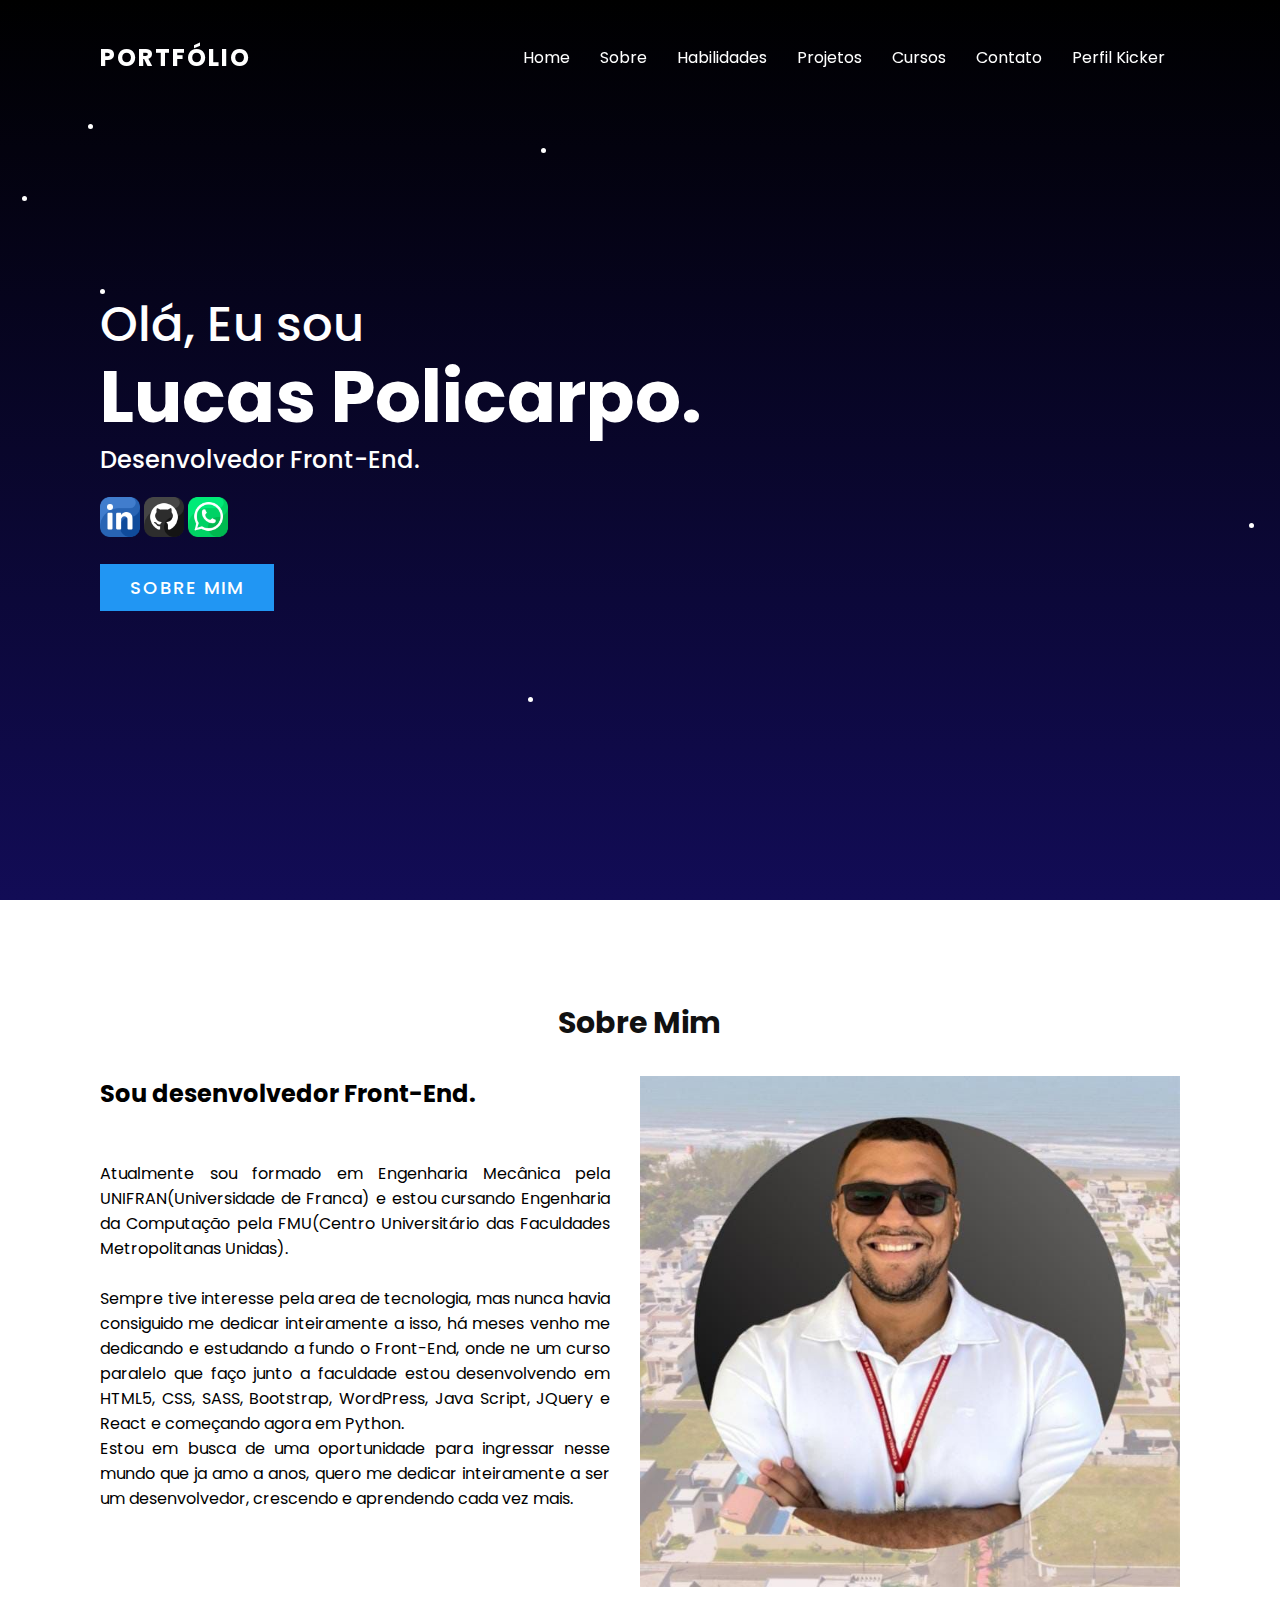
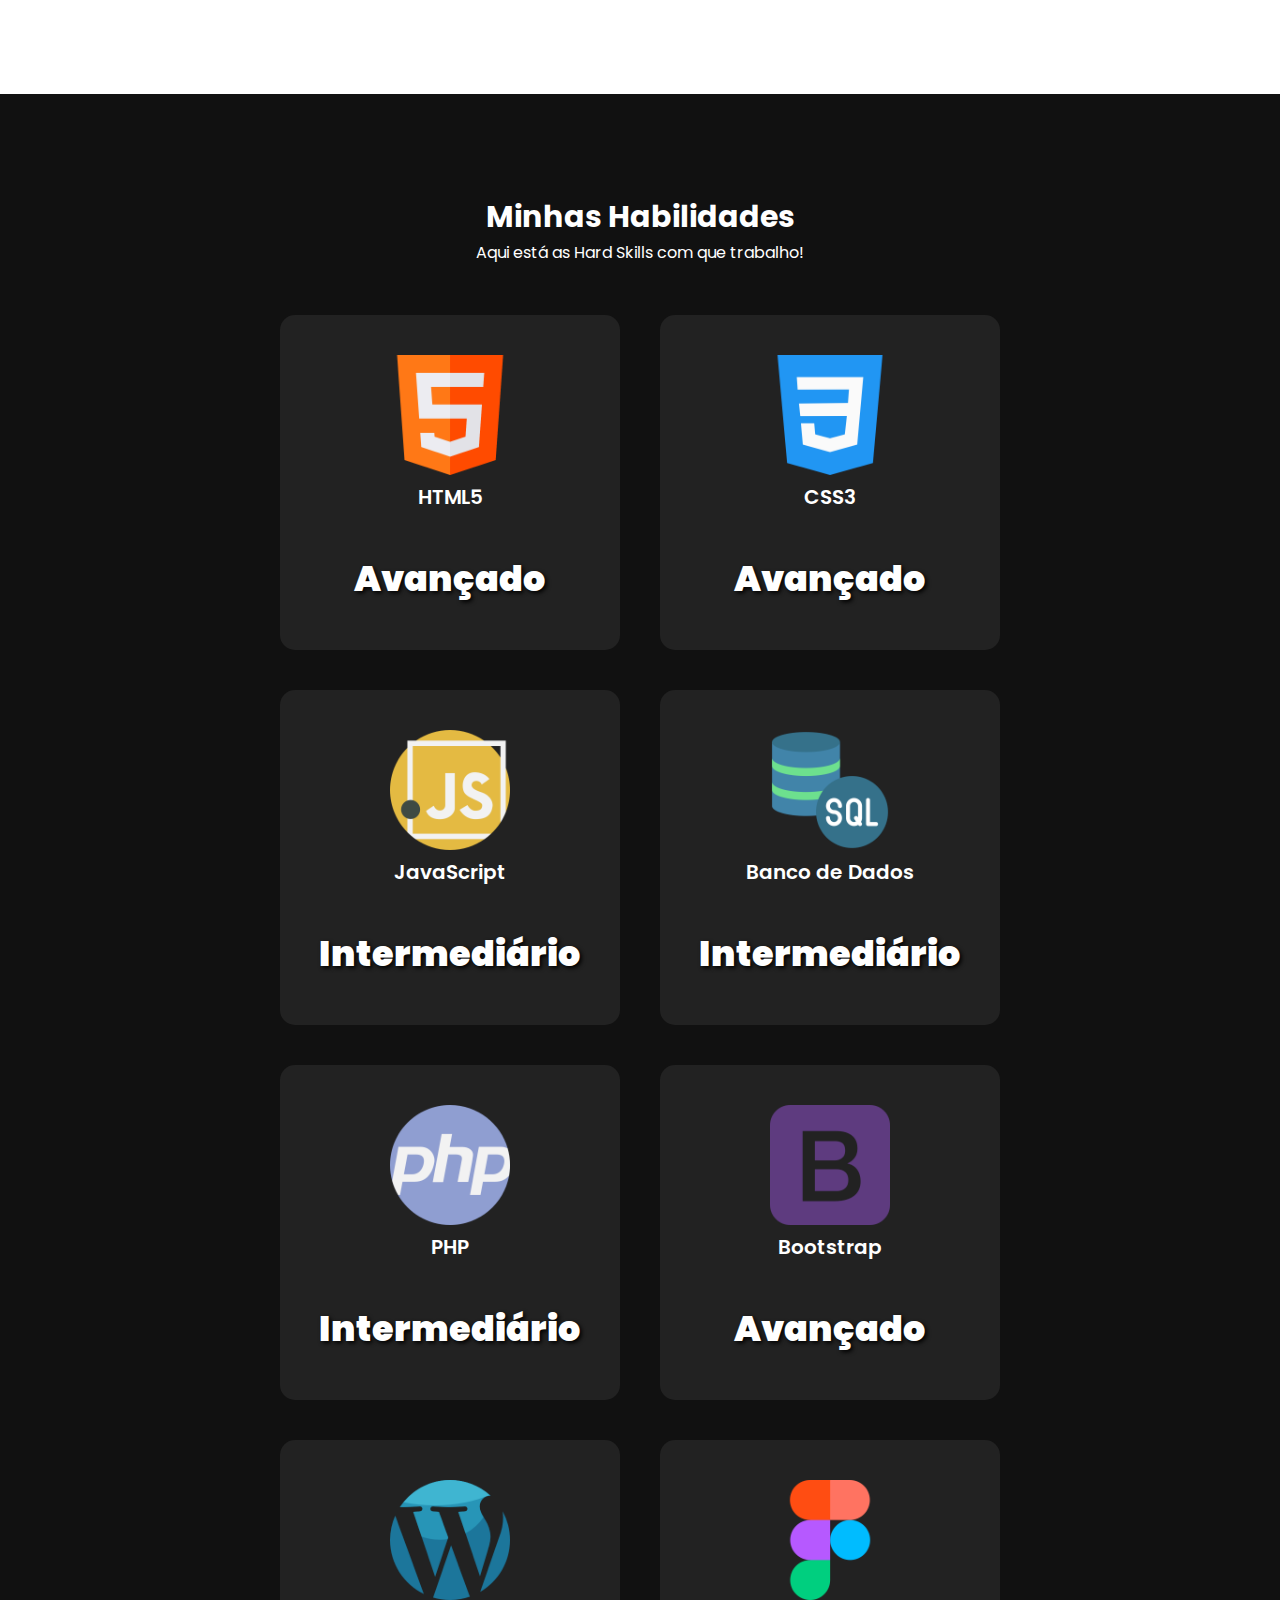
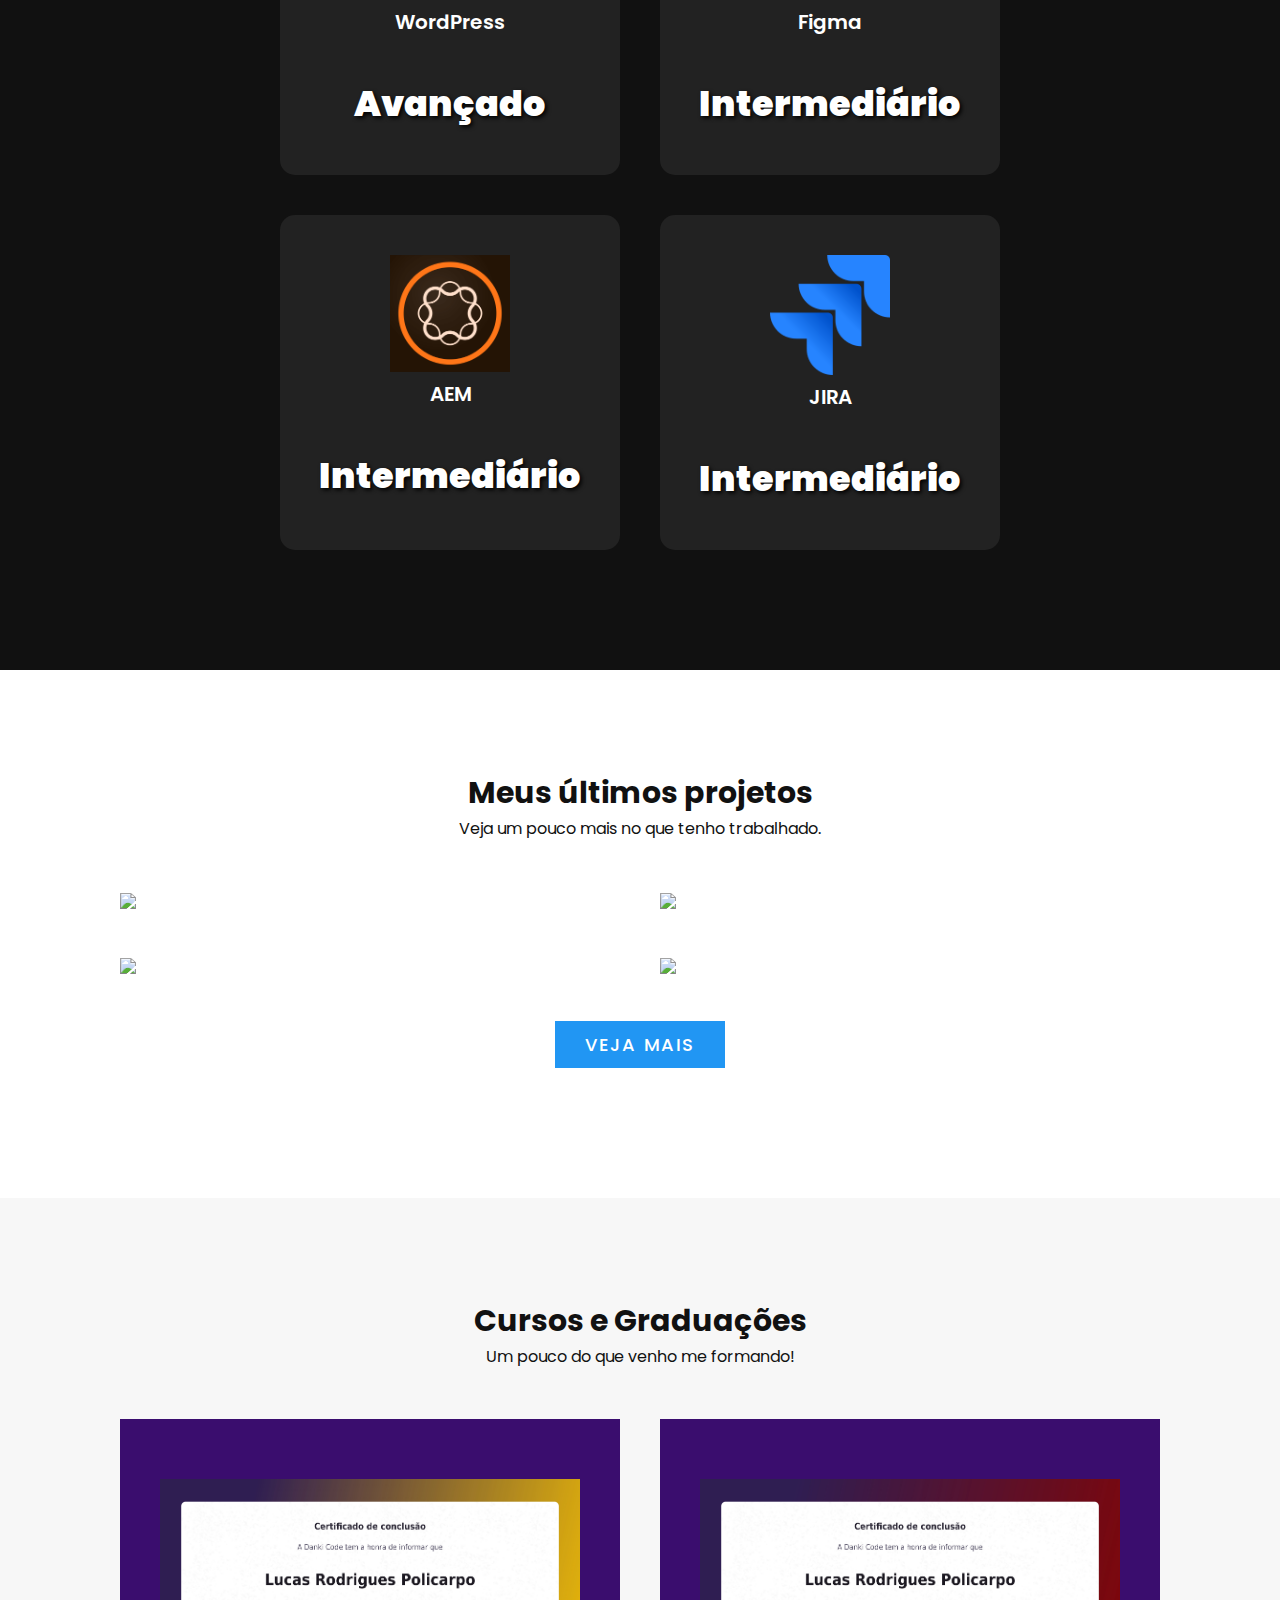
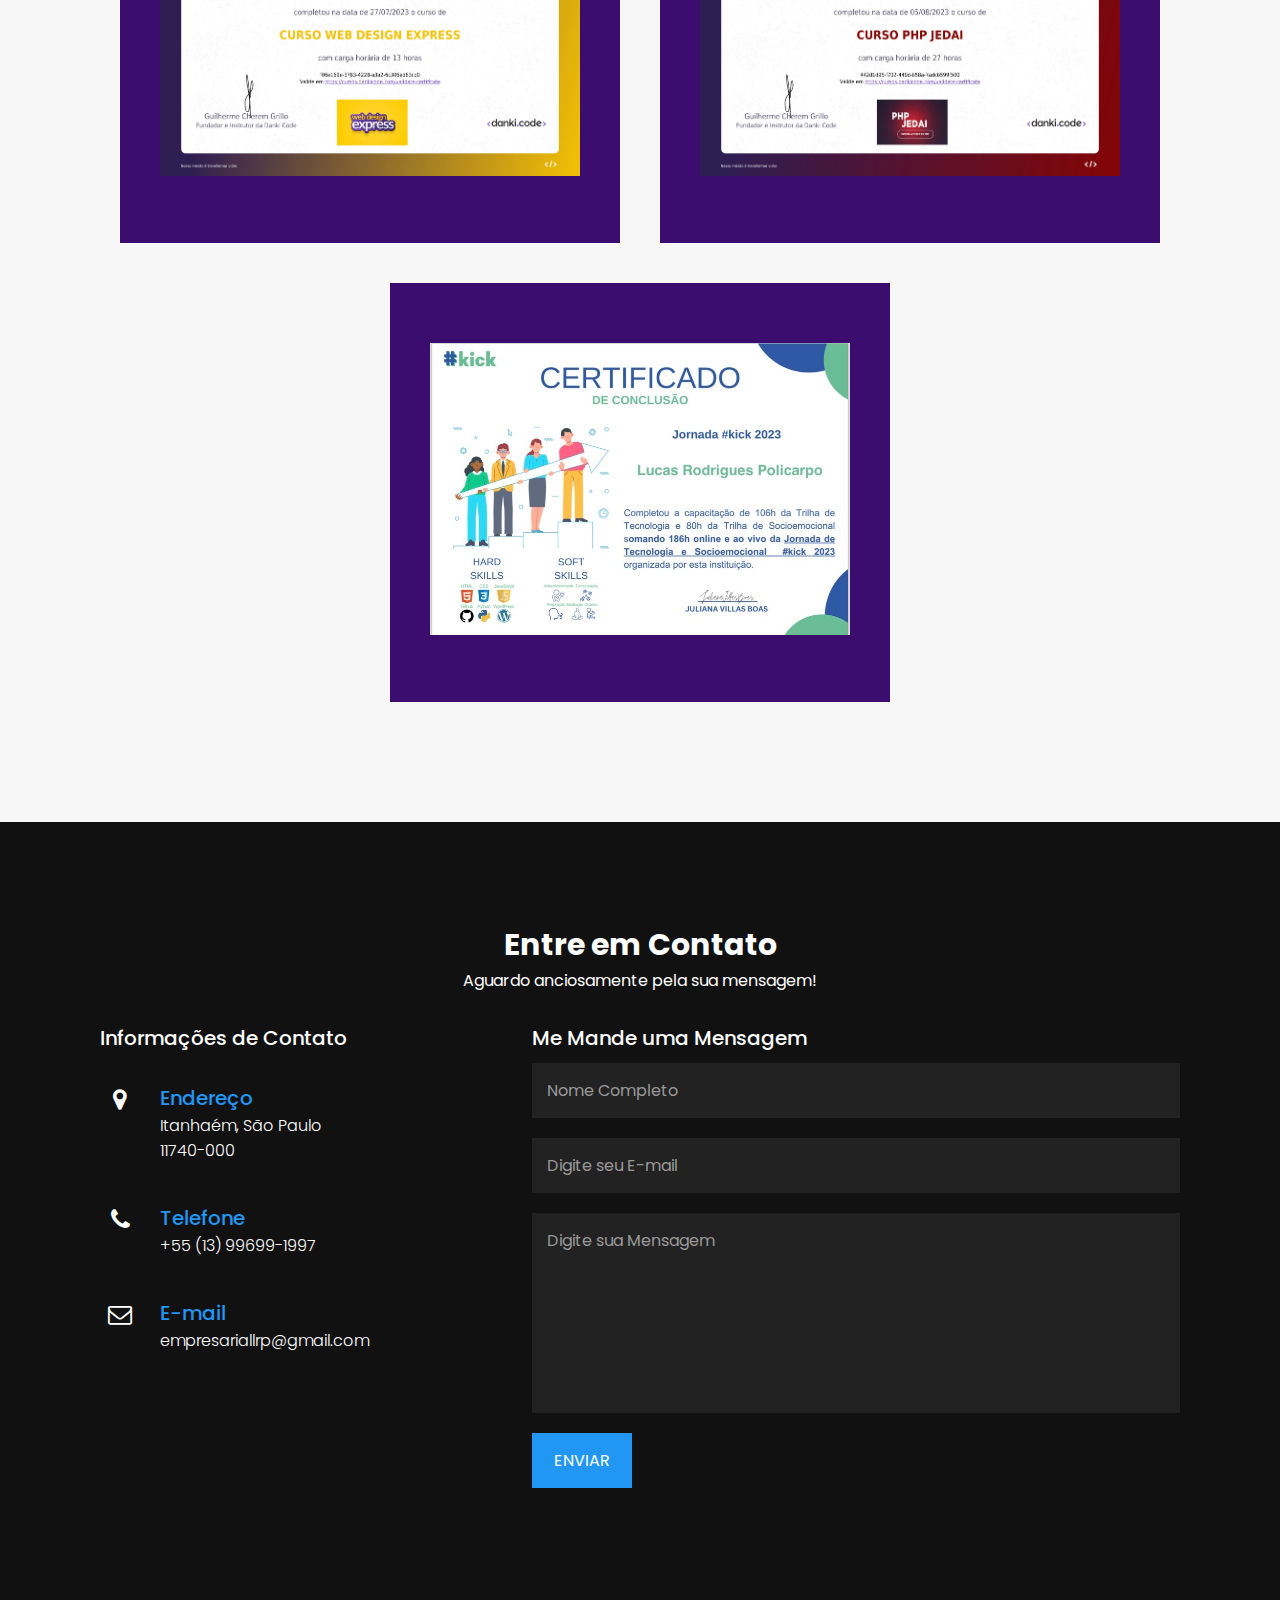
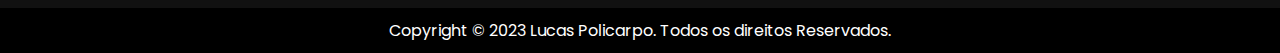
==== portfolio.html @ 60bf90d3 "feat add new module NUM(014)" ====
<!DOCTYPE html>
<html lang="pt-br">
<head>
    <meta charset="UTF-8">
    <meta name="viewport" content="width=device-width, initial-scale=1.0,maximum-scale=1.0">
    <title>Portfólio</title>
    <link rel="stylesheet" href="https://cdnjs.cloudflare.com/ajax/libs/font-awesome/4.7.0/css/font-awesome.min.css">
    <link href="css/design_portfolio.css" rel="stylesheet" type="text/css" />
    <meta name="description" content="Portifólio de trabalhos" />
    <meta name="author" content="Lucas Rodrigues Policarpo" />
    <meta name="keywords" content="html5,css3,javascript,react,front-end" />
    <meta property="og:title" content="Meu Portifólio">
    <meta property="og:description" content="Conheça um pouco mais do meu trabalho!">
    <meta property="og:image" content="https://i.postimg.cc/yYcx0M3W/Preto-e-Vermelho-Legal-e-Moderno-Logotipo-para-Jogo.png">
    <link rel="icon" type="image/png" href="imagens/hacker.png"/>
</head>
<body>
    <header>
        <a href="#" class="logo">Portfólio</a>
        <div class="toggle" id="menu-toggle"></div><!--toggle-->
        <ul class="menu">
            <li><a href="#home">Home</a></li>
            <li><a href="#sobre">Sobre</a></li>
            <li><a href="#trabalho">Habilidades</a></li>
            <li><a href="#service">Projetos</a></li>
            <li><a href="#testimonial">Cursos</a></li>
            <li><a href="#contato">Contato</a></li>
            <li><a href="/imagens/Perfil_L_u_c_a_s_ _R_o_d_r_i_g_u_e_s_ _P_o_l_i_c_a_r_p_o (1).pdf">Perfil Kicker</a></li>
        </ul>
    </header>

    <section class="banner" id="home">
        <div class="container">
            <div id="stars-container">
                <div class="mini-stars"></div>
            </div>
            <div class="texto1">
                <h2>Olá, Eu sou<br><span>Lucas Policarpo.</span></h2>
                <h3>Desenvolvedor Front-End.</h3>
                <div class="btn2">
                    <a target="_blank" href="https://www.linkedin.com/in/lucaspolicarpodesenvolvedor/" class="btn-linkedin"></a>
                    <a target="_blank" href="https://github.com/LucasPolicarpo-svg" class="btn-github"></a>
                    <a target="_blank" href="https://wa.me/qr/QSKUY2LGKHOBC1" class="btn-whatsapp"></a>
                </div><!--btn2-->    
                <a href="#sobre" class="btn">Sobre Mim</a>
            </div><!--texto1-->
        </div>
    </section><!--banner-->

    <section class="sobre" id="sobre">
        <div class="heading">
            <h2>Sobre Mim</h2>
        </div><!--heading-->
        <div class="content">
            <div class="content2 w100">
                <h3>Sou desenvolvedor Front-End.</h3>
                <p>Atualmente sou formado em Engenharia Mecânica pela UNIFRAN(Universidade de Franca) e estou cursando Engenharia da Computação pela FMU(Centro Universitário das Faculdades Metropolitanas Unidas).<br><br>Sempre tive interesse pela area de tecnologia, mas nunca havia consiguido me dedicar inteiramente a isso, há meses venho me dedicando e estudando a fundo o Front-End, onde ne um curso paralelo que faço junto a faculdade estou desenvolvendo em HTML5, CSS, SASS, Bootstrap, WordPress, Java Script, JQuery e React e começando agora em Python.<br>Estou em busca de uma oportunidade para ingressar nesse mundo que ja amo a anos, quero me dedicar inteiramente a ser um desenvolvedor, crescendo e aprendendo cada vez mais. </p>
            </div><!--content2 w100-->
            <div class="w100">
                <img src="imagens/foto perfil.jpeg" class="img" />
            </div><!--w100-->   
        </div><!--content-->
    </section><!--sobre-->

    <section class="trabalhos" id="trabalho">
        <div class="heading white">
            <h2>Minhas Habilidades</h2>
            <p>Aqui está as Hard Skills com que trabalho!</p>
        </div><!--heading-->
        <div class="content">
            <div class="trabalhos2">
                <img src="imagens/html-5.png" />
                <h2>HTML5</h2>
                <p>Avançado</p>
            </div><!--trabalhos2-->
            <div class="trabalhos2">
                <img src="imagens/css-3.png" />
                <h2>CSS3</h2>
                <p>Avançado</p>
            </div><!--trabalhos2-->
            <div class="trabalhos2">
                <img src="imagens/javascript.png" />
                <h2>JavaScript</h2>
                <p>Intermediário</p>
            </div><!--trabalhos2-->
            <div class="trabalhos2">
                <img src="imagens/sql-server.png" />
                <h2>Banco de Dados</h2>
                <p>Intermediário</p>
            </div><!--trabalhos2-->
            <div class="trabalhos2">
                <img src="imagens/php.png" />
                <h2>PHP</h2>
                <p>Intermediário</p>
            </div><!--trabalhos2-->
            <div class="trabalhos2">
                <img src="imagens/bootstrap.png" />
                <h2>Bootstrap</h2>
                <p>Avançado</p>
            </div><!--trabalhos2-->
            <div class="trabalhos2">
                <img src="imagens/wordpress.png" />
                <h2>WordPress</h2>
                <p>Avançado</p>
            </div><!--trabalhos2-->
            <div class="trabalhos2">
                <img src="imagens/figma.png" />
                <h2>Figma</h2>
                <p>Intermediário</p>
            </div><!--trabalhos2-->
            <div class="trabalhos2">
                <img src="imagens/AEM.png" />
                <h2>AEM</h2>
                <p>Intermediário</p>
            </div><!--trabalhos2-->
            <div class="trabalhos2">
                <img src="imagens/jira.png" />
                <h2>JIRA</h2>
                <p>Intermediário</p>
            </div><!--trabalhos2-->
        </div><!--content-->
    </section><!--trabalhos-->

    <section class="service" id="service">
        <div class="heading">
            <h2>Meus últimos projetos</h2>
            <p>Veja um pouco mais no que tenho trabalhado.</p>
        </div><!--heading-->
        <div class="content">
            <div class="service2">
                <a target="_blank" href="https://projeto-03-lake.vercel.app/">
                <img src="imagens/site 3.gif" />
                </a>
            </div><!--services2-->
            <div class="service2">
                <a target="_blank" href="https://projeto01.lucaspolicarpo.com.br/" >
                <img src="imagens/site 1.gif" />
                </a>
            </div><!--services2-->
            <div class="service2">
                <a href="https://projeto-02-delta.vercel.app/">
                    <img src="imagens/site 4.gif" />
                </a>
            </div><!--services2-->
            <div class="service2">
                <a href="https://police-and-taxi.vercel.app/">
                    <img src="imagens/site 2.gif" />
                </a>
            </div><!--services2-->
        </div><!--content-->
        <div class="heading">
            <a target="_blank" href="https://github.com/LucasPolicarpo-svg" class="btn">Veja Mais</a>
        </div><!--heading-->
    </section><!--services-->

    <section class="testimonial" id="testimonial">
        <div class="heading">
            <h2>Cursos e Graduações</h2>
            <p>Um pouco do que venho me formando!</p>
        </div><!--heading-->
        <div class="content">
            <div class="testimonial2">
                <img src="imagens/web_express_page-0001.jpg" alt="">
            </div><!--testimonial2-->
            <div class="testimonial2">
                <img src="imagens/php_jedai_page-0001.jpg" alt="">
            </div><!--testimonial2-->
            <div class="testimonial2">
                <img src="imagens/kick.jpg" alt="">
            </div><!--testimonial2-->
        </div><!--content-->    
    </section><!--testimonial-->

    <section class="contato" id="contato">
        <div class="heading white">
            <h2>Entre em Contato</h2>
            <p>Aguardo anciosamente pela sua mensagem!</p>
        </div><!--heading-->
        <div class="content">
            <div class="contato2">
                <h3>Informações de Contato</h3>
                <div class="contato3">
                    <div class="box">
                        <div class="icon">
                            <i class="fa fa-map-marker"></i>
                        </div><!--icon-->
                        <div class="text">
                            <h3>Endereço</h3>
                            <p>Itanhaém, São Paulo<br>11740-000</p>
                        </div><!--text-->
                    </div><!--box-->    

                    <div class="box">
                        <div class="icon">
                            <i class="fa fa-phone"></i>
                        </div><!--icon-->
                        <div class="text">
                            <h3>Telefone</h3>
                            <p>+55 (13) 99699-1997</p>
                        </div><!--text-->
                    </div><!--box-->  

                    <div class="box">
                        <div class="icon">
                            <i class="fa fa-envelope-o"></i>
                        </div><!--icon-->
                        <div class="text">
                            <h3>E-mail</h3>
                            <p>empresariallrp@gmail.com</p>
                        </div><!--text-->
                    </div><!--box-->  
                </div><!--contato3-->
            </div><!--contato2-->
            
            <div class="form2">
                <form id="cad-usuario" action="processa_formulario.php" method="post">
                    <h3>Me Mande uma Mensagem</h3>
                    <input id="i_name" type="text" name="name" placeholder="Nome Completo" required/>
                    <input id="i_email" type="email" name="email" placeholder="Digite seu E-mail" required/>
                    <textarea id="i_msg" name="message" placeholder="Digite sua Mensagem" required></textarea>
                    <input onclick="validacao()" type="submit" value="Enviar" name=""/>
                </form>


            </div><!--form2-->
        </div><!--content-->
    </section><!--contato-->

    <footer class="copyright">
        <P>Copyright © 2023 Lucas Policarpo. Todos os direitos Reservados.</P>
    </footer><!--copyright-->

    <script src="./js/toggle_menu.js"></script>
    <script src="js/validacao.js"></script>
    <script src="https://cdn.jsdelivr.net/npm/sweetalert2@11"></script>
    <script src="js/alert.js"></script>
    <script src="js/stars.js"></script>
</body>
</html>
---- css/design_portfolio.css ----
@import url('https://fonts.googleapis.com/css2?family=Audiowide&display=swap');

@import url('https://fonts.googleapis.com/css2?family=Poppins:ital,wght@0,100;0,200;0,300;0,400;0,500;0,600;0,700;0,800;0,900;1,100;1,200;1,300;1,400;1,500;1,600;1,700;1,800;1,900&display=swap');


*{
    margin: 0;
    padding: 0;
    box-sizing: border-box;
    font-family: 'Poppins', sans-serif;
    scroll-behavior: smooth;
}

body{
    margin: 0 auto;
    overflow-x: hidden;
}

header{
    position: fixed;
    top: 0;
    left: 0;
    width: 100%;
    padding: 40px 100px;
    z-index: 1000;
    display: flex;
    justify-content: space-between;
    align-items: center;
    transition: 0.5s;
}

header.sticky{
    background: #fff;
    padding: 20px 100px;
    box-shadow: 0 5px 20px rgba(0, 0, 0, 0.1);
}    

header .logo{
    color: #fff;
    font-size: 24px;
    text-transform: uppercase;
    text-decoration: none;
    font-weight: 700;
    letter-spacing: 2px;
}

header.sticky .logo{
    color: #111;
}

header ul{
    position: relative;
    display: flex;
}

header ul li{
    position: relative;
    list-style: none;
}

header ul li a{
    margin: 0 15px;
    color: #fff;
    text-decoration: none;
}

header.sticky ul li a{
    color: #111;
}

section{
    padding: 100px;
}

.banner{
    position: relative;
    min-height: 100vh;
    background: linear-gradient(0, #120c56, #000000);
    display: flex;
    justify-content: space-between;
    align-items: center;
}

.stars{
    position: relative;
    width: 100%;
    height: 100%;

}

.mini-stars {
    width: 5px;
    height: 5px;
    border-radius: 50%;
    background-color: white;
    position: absolute;
    animation: anim-stars 10s linear infinite;
}


.banner h2{
    font-size: 3em;
    color: #fff;
    font-weight: 500;
    line-height: 1.5em;
}

.banner h2 span{
    font-weight: 700;
    font-size: 1.5em;
}

.banner h3{
    font-size: 1.5em;
    color: #fff;
    font-weight: 500;
}

.btn2 .btn-linkedin{
    position: relative;
    display: inline-block;
    width: 40px;
    height: 40px;
    background-image: url('../imagens/linkedin.png');
    background-size: contain;
    background-repeat: no-repeat;
    margin-top: 20px;
    padding: 10px 10px;
}

.btn2 .btn-github{
    position: relative;
    display: inline-block;
    width: 40px;
    height: 40px;
    background-image: url('../imagens/github2.png');
    background-size: contain;
    background-repeat: no-repeat;
    margin-top: 20px;
    padding: 10px 10px;
}

.btn2 .btn-whatsapp{
    position: relative;
    display: inline-block;
    width: 40px;
    height: 40px;
    background-image: url('../imagens/whatsapp.png');
    background-size: contain;
    background-repeat: no-repeat;
    margin-top: 20px;
    padding: 10px 10px;
}

.btn{
    position: relative;
    background: #2196f3;
    display: inline-block;
    color: #fff;
    margin-top: 20px;
    padding: 10px 30px;
    font-size: 18px;
    text-transform: uppercase;
    text-decoration: none;
    letter-spacing: 2px;
    font-weight: 500;
}

.heading{
    width: 100%;
    text-align: center;
    margin-bottom: 30px;
    color: #111;
}

.heading h2{
    font-weight: 700;
    font-size: 30px;
}

.content{
    text-align: justify;
    display: flex;
    justify-content: space-between;
}

.content2{
    padding-right: 30px;
}

.content2 p{
    margin-top: 50px;
}

.content2 h3{
    font-size: 24px;
    margin-bottom: 10px;
}

.w100{
    min-width: 50%;
}

img{
    max-width: 100%;
}

.trabalhos{
    background: #111;
}

.heading.white{
    color: #fff;
}

.trabalhos .content{
    display: flex;
    justify-content: center;
    flex-wrap: wrap;
    flex-direction: row;
}

.trabalhos .content .trabalhos2{
    padding: 40px 40px 5px 40px;
    background: #222;
    color: #fff;
    max-width: 340px;
    margin: 20px;
    border-radius: 15px;
    text-align: center;
    transition: 0.5s;
}

.trabalhos .content .trabalhos2:hover{
    background:  #08090a;
    -webkit-transform: scale(1.1);
    -moz-transform: scale(1.1);
    -o-transform: scale(1.1);
    -ms-transform: scale(1.1);
    transform: scale(1.1);
}

.trabalhos .content .trabalhos2 img{
    max-width: 120px;
}

.trabalhos .content .trabalhos2 h2{
    font-size: 20px;
    font-weight: 600;
}

.trabalhos .content .trabalhos2 p{
    display: flex;
    align-items: center;
    justify-content: center;
    font-size: 35px;
    padding: 40px;
    font-weight: 900;
    text-shadow: 2px 2px 4px #000000;
}

.service .content{
    display: flex;
    justify-content: space-between;
    flex-wrap: wrap;
}

.service .content .service2{
    width: 50%;
    padding: 20px;
}

.service .content .service2 img{
    max-width: 100%;
    transition: 0.4s;
}

.service .content .service2 img:hover{
    -webkit-transform: scale(1.1);
    -moz-transform: scale(1.1);
    -o-transform: scale(1.1);
    -ms-transform: scale(1.1);
    transform: scale(1.1);
}

.testimonial{
    background: #f7f7f7;
}

.testimonial .content{
    display: flex;
    justify-content: center;
    flex-wrap: wrap;
}

.testimonial .content .testimonial2{
    max-width: calc(50% - 40px);
    padding: 60px 40px;
    margin: 20px;
    background: #3a0d6e;
}

.contato{
    background: #111;
}

.form2{
    min-width: 60%;
}

.form2 form{
    display: flex;
    flex-direction: column;
}

.form2 form h3, .contato2 h3{
    color: #fff;
    font-size: 20px;
    font-weight: 500;
    margin-bottom: 10px;
}

.form2 form input, .form2 form textarea{
    margin-bottom: 20px;
    padding: 15px;
    font-size: 16px;
    background: #222;
    border: none;
    outline: none;
    color: #fff;
    resize: none;
}

.form2 form textarea{
    min-height: 200px;
}

.form2 form input::placeholder, .form2 form textarea::placeholder{
    color: #999;
}

.form2 form input[type=submit]{
    max-width: 100px;
    background: #2196f3;
    cursor: pointer;
    text-transform: uppercase;
    /* letter-spacing: 2px; */
}

.contato2{
    min-width: 40%;
}

.contato3{
    position: relative;
}

.contato3 .box{
    position: relative;
    padding: 20px 0;
    display: flex;
}

.contato3 .box .icon{
    min-width: 40px;
    padding-top: 4px;
    color: #fff;
    display: flex;
    justify-content: center;
    align-items: flex-start;
    font-size: 24px;
}

.contato3 .box .text{
    display: flex;
    margin-left: 20px;
    font-size: 16px;
    color: #fff;
    flex-direction: column;
    font-weight: 300;
}

.contato3 .box .text h3{
    font-weight: 500;
    color: #2196f3;
    margin-bottom: 0;
}

.copyright{
    background: #000;
    color: #fff;
    text-align: center;
    padding: 10px;
}

@keyframes anim-stars {
    0% {
        opacity: 1;
    }
    100% {
        transform: translateY(-100vh);
        opacity: 0;
    }
}

/* Responsivo */

@media screen and (max-width:991px){
    header, header.sticky{
        padding: 20px 50px;
        z-index: 1000;
    }
    .menu{
        position: fixed;
        top: 75px;
        left: -100%;
        display: block;
        padding: 100px 50px;
        text-align: center;
        width: 100%;
        height: 100vh;
        background: #fff;
        transition: 0.5s;
        z-index: 999;
        border: 1px solid rgba(0, 0, 0, 0.2);
    }
    .menu.active{
        left: 0;
    }
    header ul li a{
        color: #111;
        font-size: 24px;
        margin: 10px;
    }
    .toggle{
        width: 40px;
        height: 40px;
        background: url('../imagens/hamburger.png');
        background-position: center;
        background-repeat: no-repeat;
        background-size: 30px;
        cursor: pointer;
    }
    .toggle.active{
        background: url('../imagens/x-button.png');
        background-position: center;
        background-repeat: no-repeat;
        background-size: 25px;
        cursor: pointer;
    }
    header.sticky .toggle{
        filter: invert(1);
    }
    section{
        padding: 100px 50px;
    }
    .banner{
        padding: 100px 50px;
    }
    .banner h2{
        font-size: 1.5em;
    }
    .banner h3{
        font-size: 1em;
    }
    .btn{
        font-size: 16px;
        margin-top: 10px;
        padding: 10px 20px;
    }
    .heading h2{
        font-size: 24px;
    }

    .content2{
        padding-right: 0;
    }

    .content2 h3{
        font-size: 20px;
    }
    .content{
        flex-direction: column;
    }
    .w100{
        margin-bottom: 20px;
    }
    .trabalhos .content .trabalhos2{
        margin: 10px;
    }
    .service .content .service2{
        width: 100%;
        padding: 10px;
    }
    .testimonial .content .testimonial2{
        max-width: calc(100% - 20px);
        padding: 40px 20px;
        margin: 10px;
    }
    .testimonial .content .testimonial2 h3{
        margin-top: 20px;
    }
    .contato2{
        margin-top: 20px 0;
    }
}

@media screen and (max-width: 600px){
    body{
        overflow-x: hidden;
    }
    
    header, header.sticky{
        padding: 20px 20px;
        z-index: 1000;
    }
    .banner{
        padding: 150px 20px 100px;
    }

    .content2{
        padding-right: 0;
    } 
}
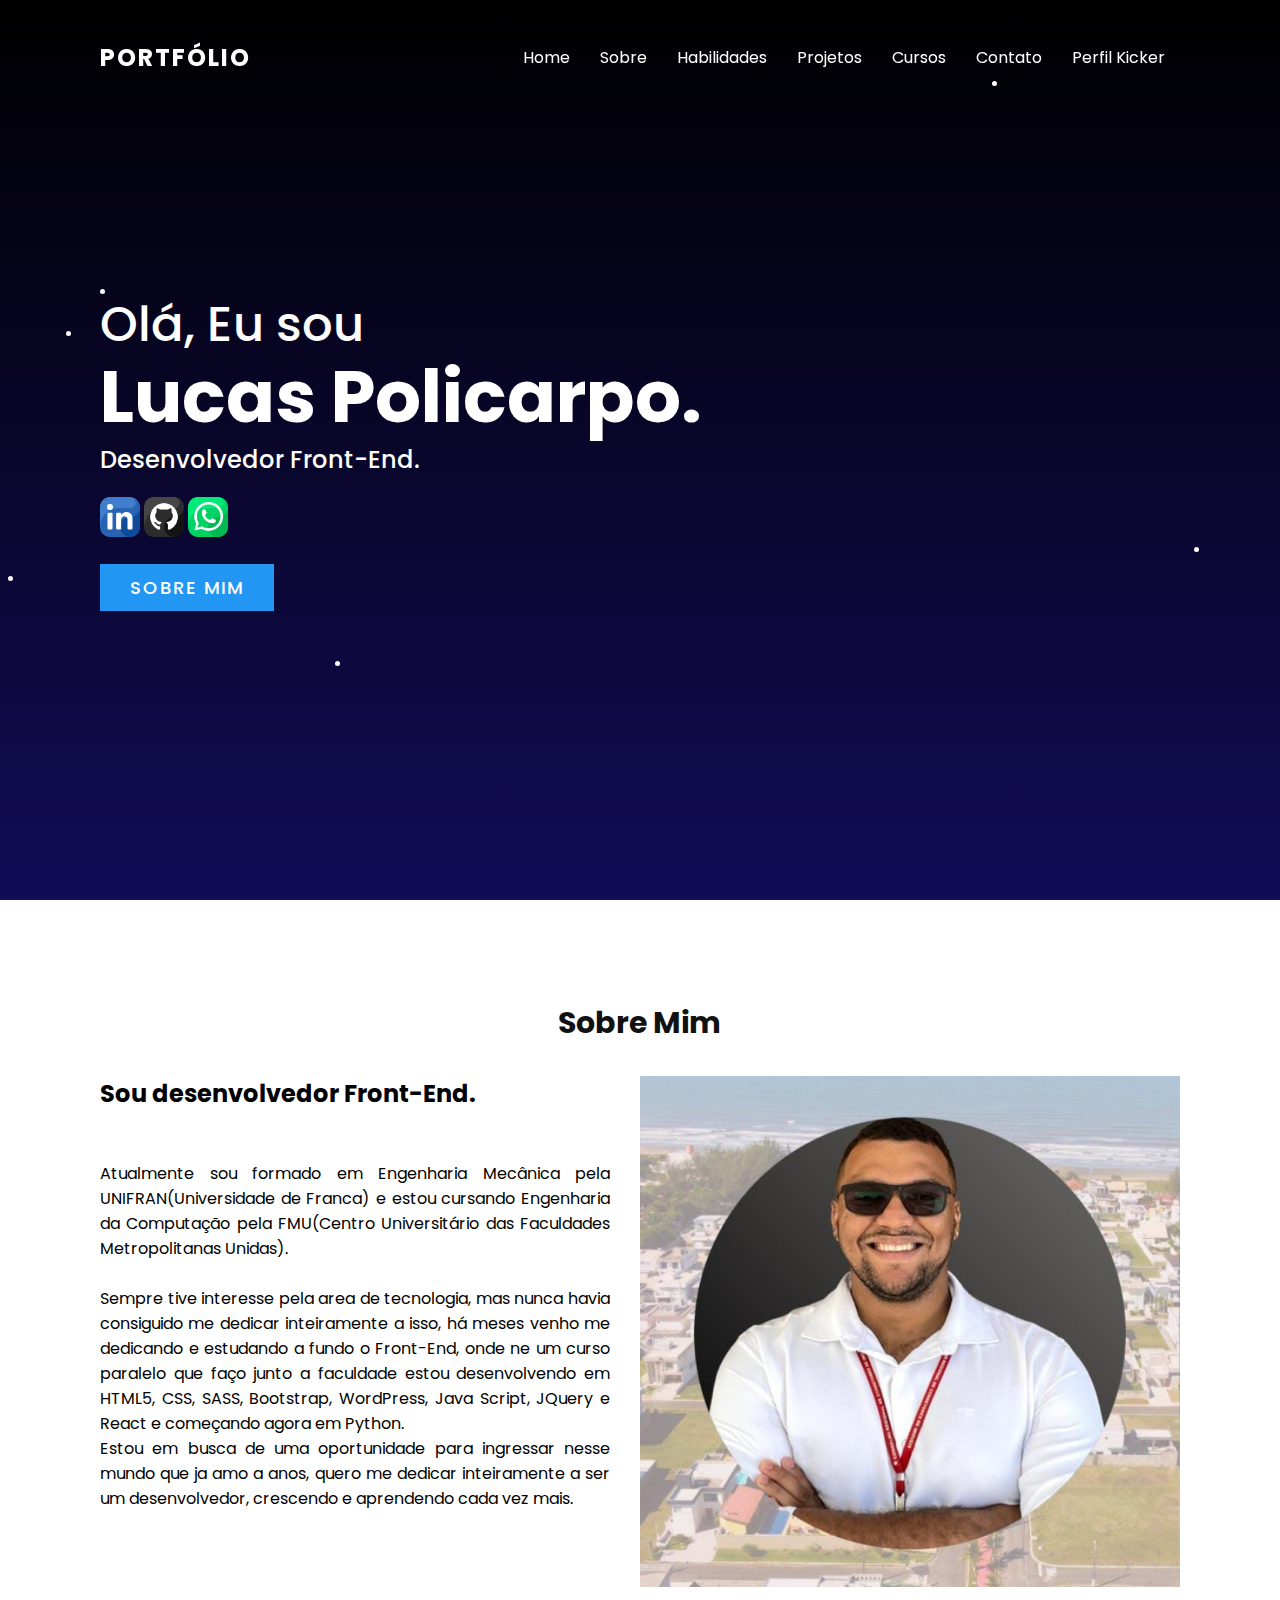
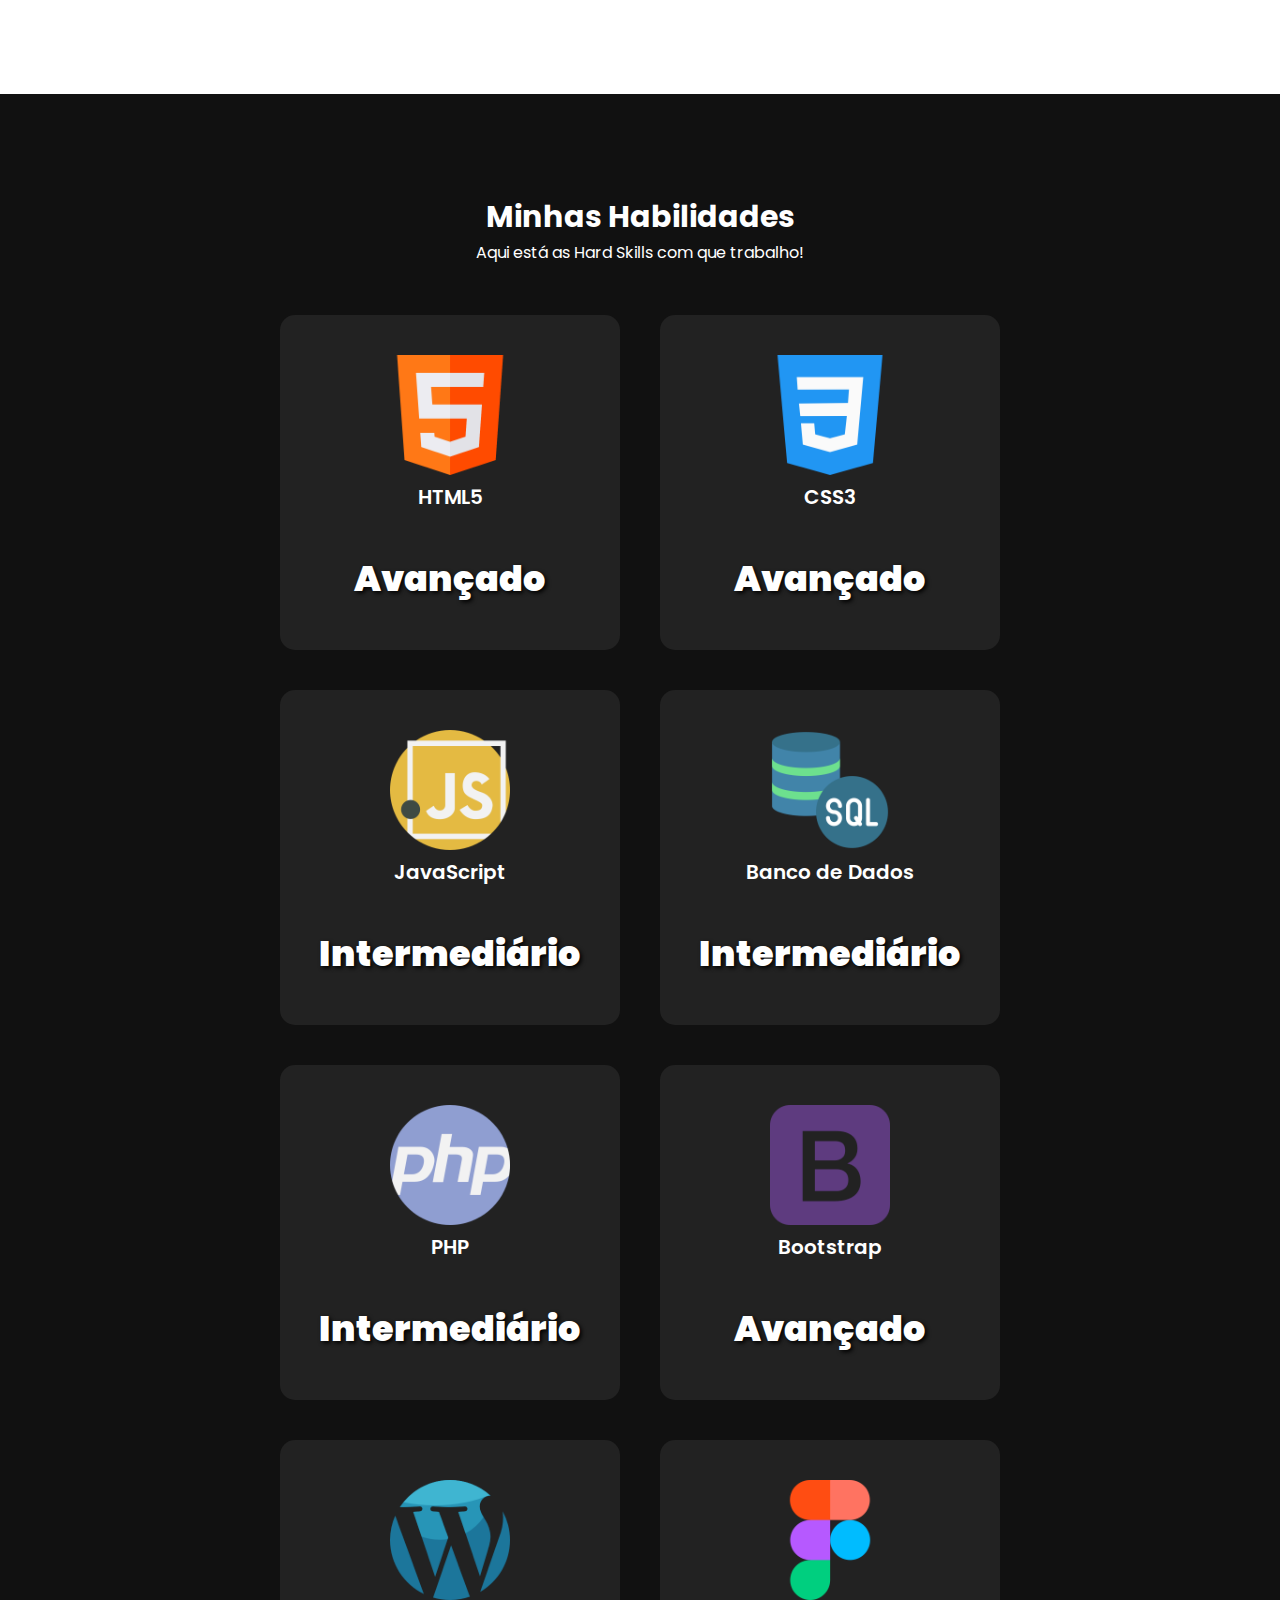
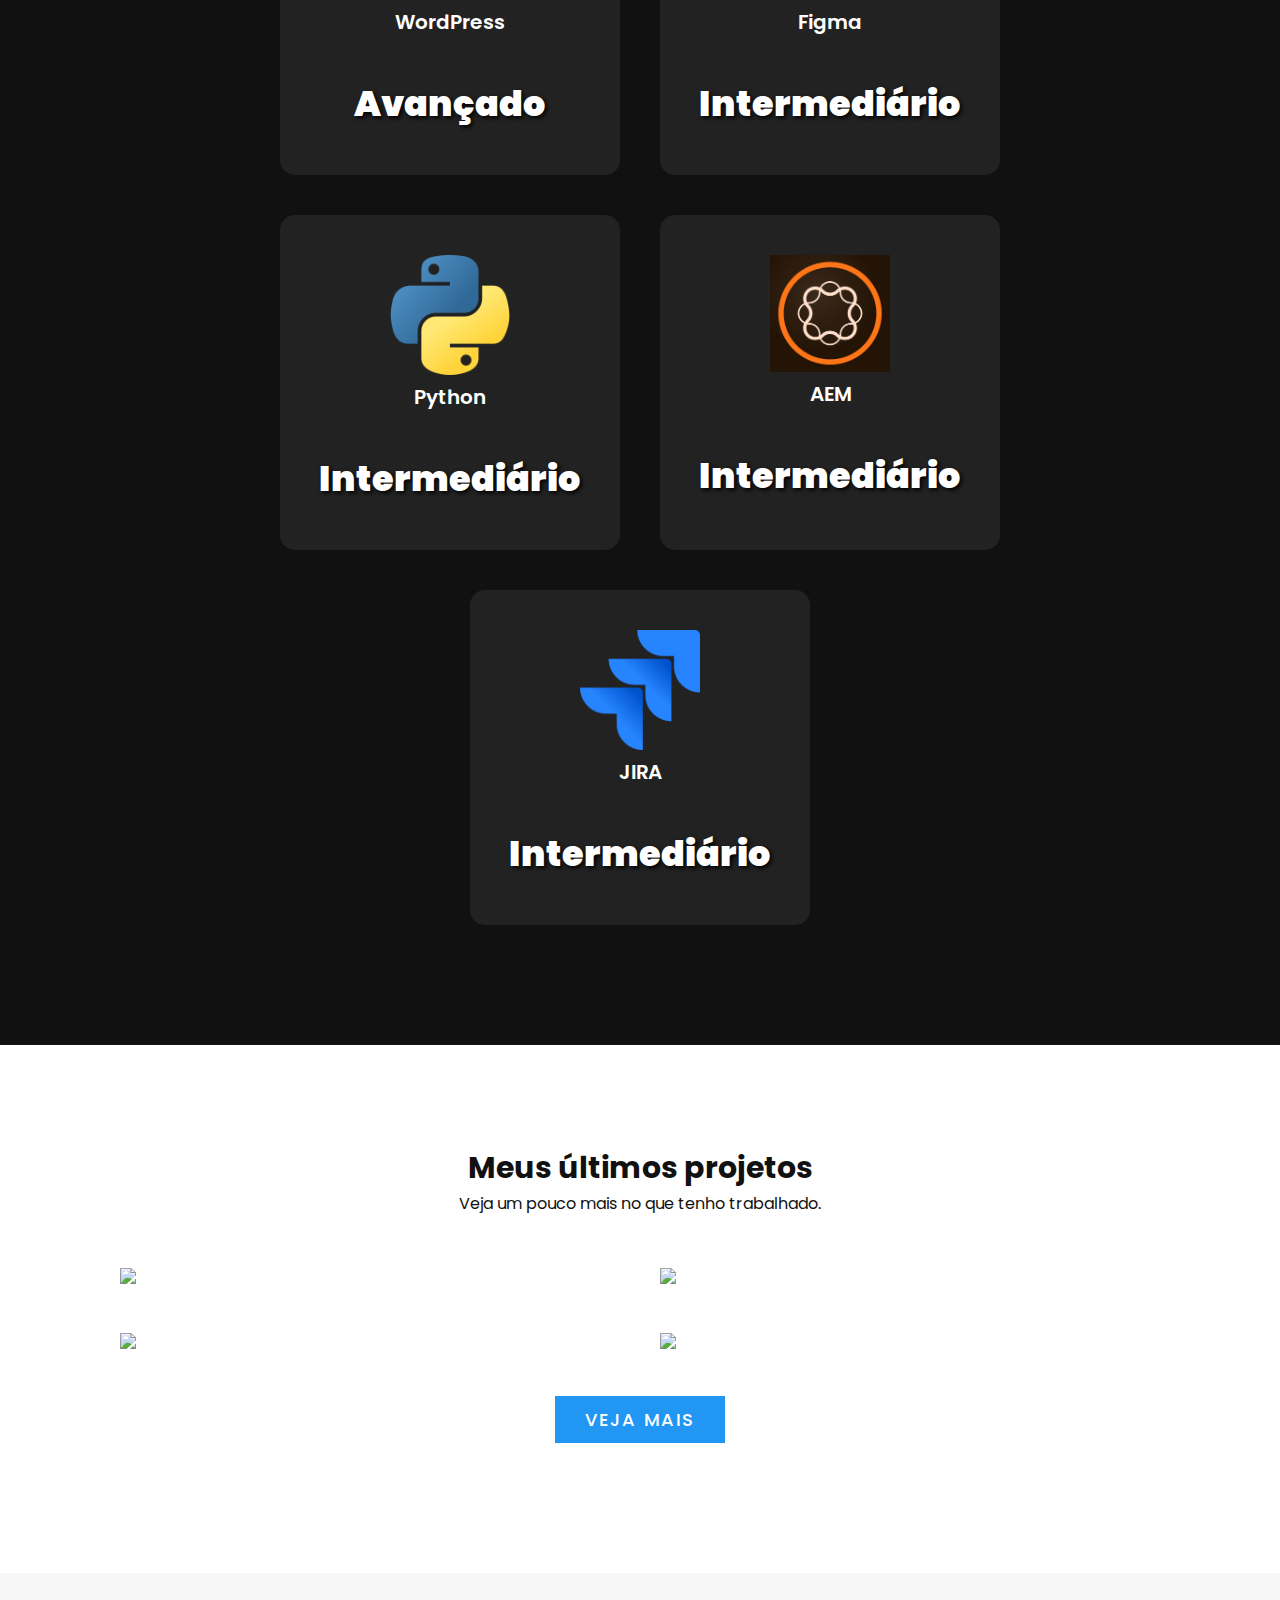
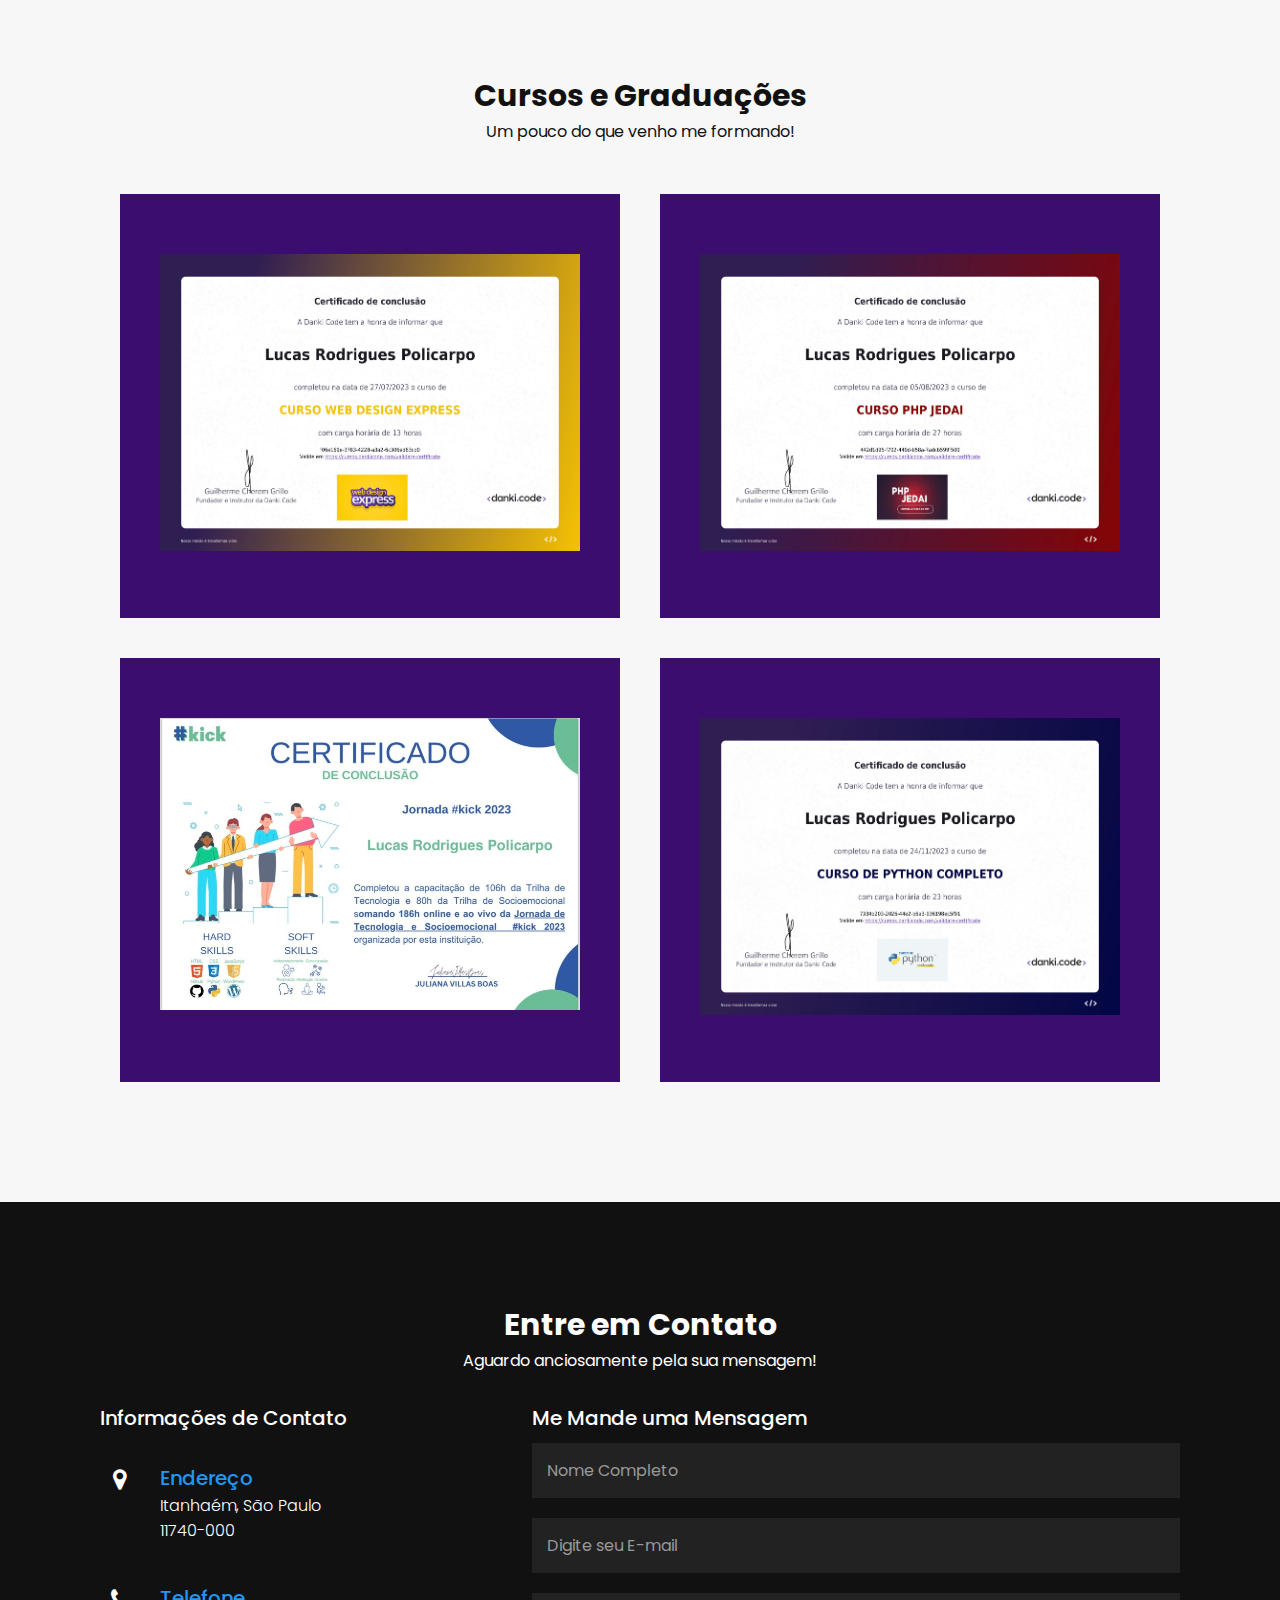
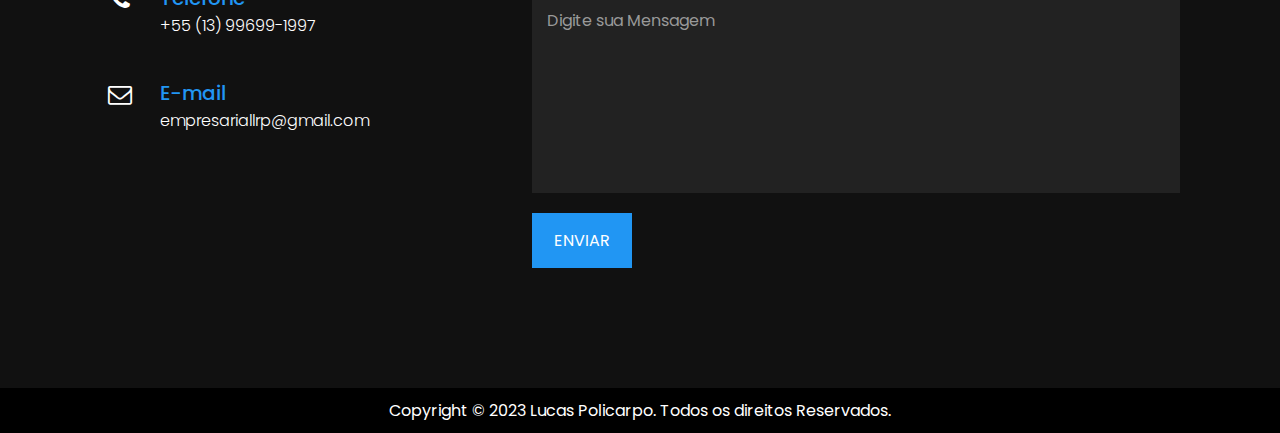
==== commit c390c8ba: "feat add new module NUM(015)" ====
--- a/portfolio.html
+++ b/portfolio.html
@@ -109,6 +109,11 @@
                 <p>Intermediário</p>
             </div><!--trabalhos2-->
             <div class="trabalhos2">
+                <img src="imagens/python-icon.png" />
+                <h2>Python</h2>
+                <p>Intermediário</p>
+            </div><!--trabalhos2-->
+            <div class="trabalhos2">
                 <img src="imagens/AEM.png" />
                 <h2>AEM</h2>
                 <p>Intermediário</p>
@@ -167,6 +172,9 @@
             </div><!--testimonial2-->
             <div class="testimonial2">
                 <img src="imagens/kick.jpg" alt="">
+            </div><!--testimonial2-->
+            <div class="testimonial2">
+                <img src="imagens/python.jpg" alt="">
             </div><!--testimonial2-->
         </div><!--content-->    
     </section><!--testimonial-->
